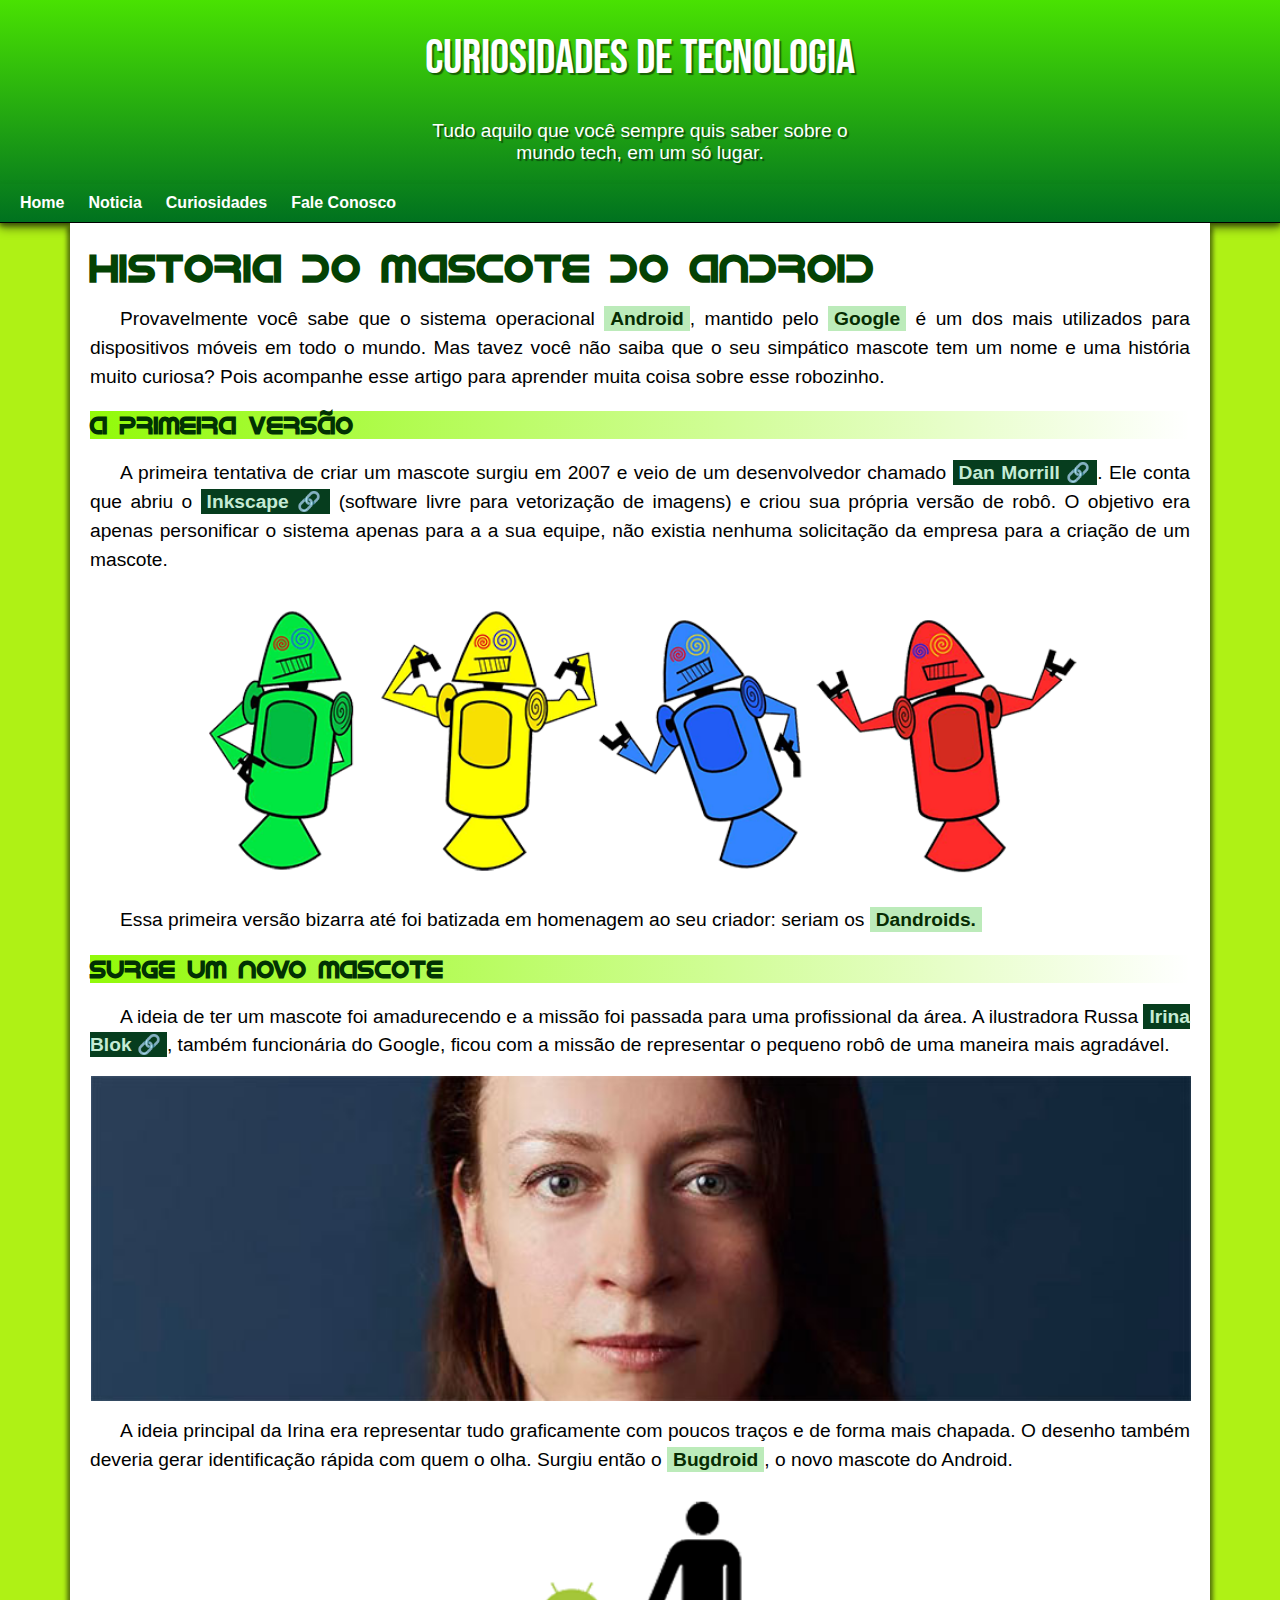
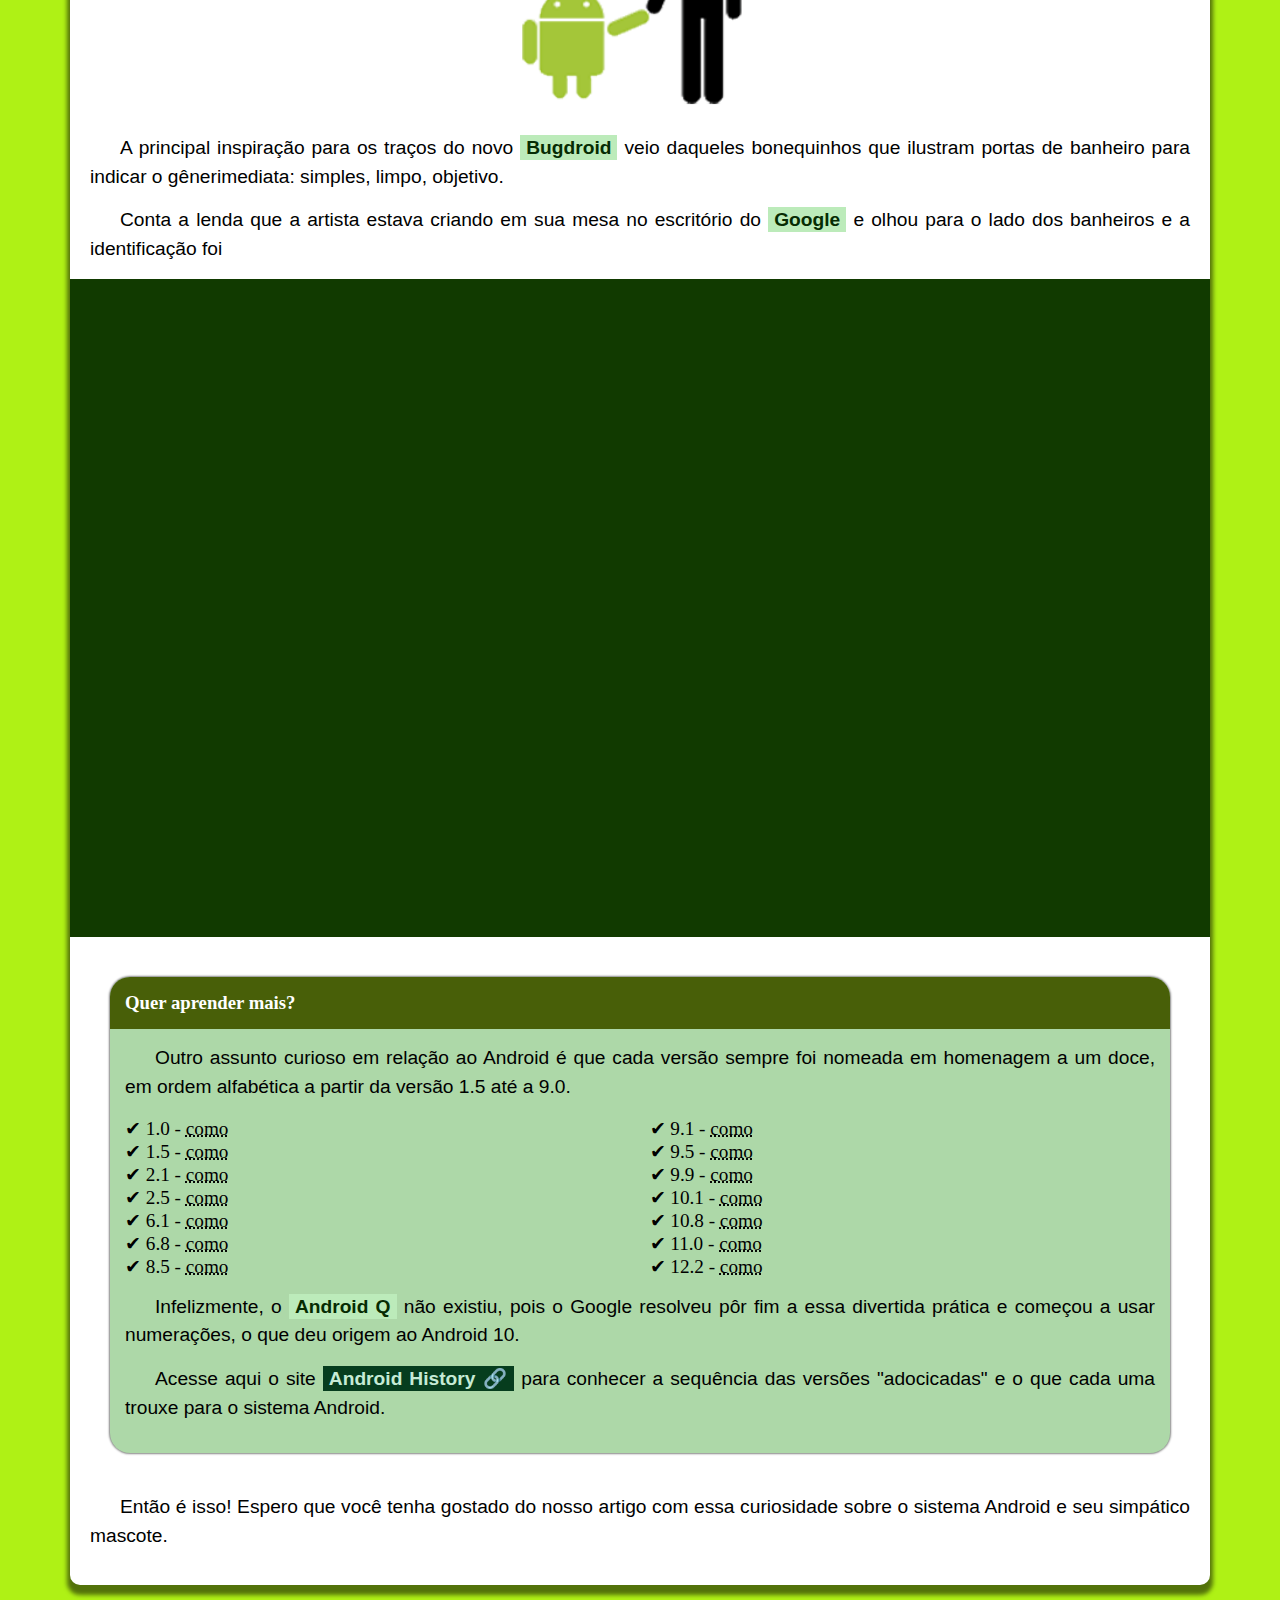
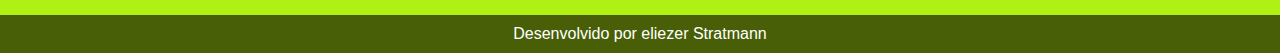
==== index.html @ e35d63eb "Renomear" ====
<!DOCTYPE html>
<html lang="pt-br">
<head>
    <meta charset="UTF-8">
    <meta name="viewport" content="width=device-width, initial-scale=1.0">
    <link rel="stylesheet" href="/style/style.css">
    <link rel="shortcut icon" href="./img/favicon.ico" type="image/x-icon">
    <title>tech</title>
</head>
<body>
    <header>
        <h1>Curiosidades de tecnologia</h1>
        <p>Tudo aquilo que você sempre quis saber sobre o mundo tech, em um só lugar.</p>
        <nav>
            <a href="#">Home</a>
            <a href="#">Noticia</a>
            <a href="#">Curiosidades</a>
            <a href="#">Fale Conosco</a>
        </nav>
    </header>
    <main>
        <article>
            <div>
                <h1>HISTORIA DO MASCOTE DO ANDROID</h1>
                <P>Provavelmente você sabe que o sistema operacional <strong>Android</strong>, mantido pelo <strong>Google</strong> é um dos mais utilizados para dispositivos móveis em todo o mundo. Mas tavez você não saiba que o seu simpático mascote tem um nome e uma história muito curiosa? Pois acompanhe esse artigo para aprender muita coisa sobre esse robozinho.</P>
                <h2>A primeira versão</h1>
                <p>A primeira tentativa de criar um mascote surgiu em 2007 e veio de um desenvolvedor chamado <a href="https://androidcommunity.com/dan-morrill-shows-us-the-android-mascot-that-almost-was-20130103/" target="_blank" class="externo">Dan Morrill</a>. Ele conta que abriu o <a href="https://inkscape.org/pt-br/ "target="_blank" class="externo">Inkscape</a> (software livre para vetorização de imagens) e criou sua própria versão de robô. O objetivo era apenas personificar o sistema apenas para a a sua equipe, não existia nenhuma solicitação da empresa para a criação de um mascote.</p>
                <picture class="img">
                    <source media="(max-width: 600px )" srcset="/img/dan-droids-pq.png">
                    <img src="./img/dan-droids.png" class="img-droid" alt="imagem">
                </picture>
                <p>Essa primeira versão bizarra até foi batizada em homenagem ao seu criador: seriam os <strong>Dandroids.</strong></p>
            </div>
                <div class="space">
                    <h2>Surge um novo mascote</h2>
                    <p>A ideia de ter um mascote foi amadurecendo e a missão foi passada para uma profissional da área. A ilustradora Russa <a href="https://en.wikipedia.org/wiki/Irina_Blok" target="_blank" class="externo">Irina Blok</a>, também funcionária do Google, ficou com a missão de representar o pequeno robô de uma maneira mais agradável.</p>
                    <picture class="picture">
                        <source media="(max-width: 600px )" srcset="img/irina-blok-pq.jpg" width="500px">
                        <img src="./img/irina-blok.jpg" alt="img" width="600px">
                    </picture>
                </div>
            <div class="space">
                <p>A ideia principal da Irina era representar tudo graficamente com poucos traços e de forma mais chapada. O desenho também deveria gerar identificação rápida com quem o olha. Surgiu então o <strong>Bugdroid</strong>, o novo mascote do Android.</p>
                <div class="img">
                    <img src="./img/bugdroid.png" class="pequena" alt="img">
                </div>
            </div>
            <div class="border">
                <p>A principal inspiração para os traços do novo <strong>Bugdroid</strong> veio daqueles bonequinhos que ilustram portas de banheiro para indicar o gênerimediata: simples, limpo, objetivo.
                </p>
                <p>Conta a lenda que a artista estava criando em sua mesa no escritório do <strong>Google</strong> e olhou para o lado dos banheiros e a identificação foi</p>
            </div>
                <div class="vidio">
                    <iframe width="780" height="501" src="https://www.youtube.com/embed/w448tl4gTqI?si=ihu7008INEs1nd9m" title="YouTube video player" frameborder="0" allow="accelerometer; autoplay; clipboard-write; encrypted-media; gyroscope; picture-in-picture; web-share" referrerpolicy="strict-origin-when-cross-origin" allowfullscreen></iframe>
                </div>
            <aside>
                <h3 class="subtitulo">Quer aprender mais?</h3>
                <p>Outro assunto curioso em relação ao Android é que cada versão sempre foi nomeada em homenagem a um doce, em ordem alfabética a partir da versão 1.5 até a 9.0.</p>
                            <ul>
                                <li>1.0 - <abbr title="como">como</abbr></li>
                                <li>1.5 - <abbr title="como">como</abbr></li>
                                <li>2.1 - <abbr title="como">como</abbr></li>
                                <li>2.5 - <abbr title="como">como</abbr></li>
                                <li>6.1 - <abbr title="como">como</abbr></li>
                                <li>6.8 - <abbr title="como">como</abbr></li>
                                <li>8.5 - <abbr title="como">como</abbr></li>
                                <li>9.1 - <abbr title="Fale">como</abbr></li>
                                <li>9.5 - <abbr title="Porque">como</abbr></li>
                                <li>9.9 - <abbr title="como">como</abbr></li>
                                <li>10.1 - <abbr title="como">como</abbr></li>
                                <li>10.8 - <abbr title="como">como</abbr></li>
                                <li>11.0 - <abbr title="como"> como</abbr></li>
                                <li>12.2 - <abbr title="FelePH">como</abbr></li>
                            </ul>
                <p> Infelizmente, o <strong>Android Q</strong> não existiu, pois o Google resolveu pôr fim a essa divertida prática e começou a usar numerações, o que deu origem ao Android 10.</p>
                <p>Acesse aqui o site <a href="https://www.android.com/intl/en_uk/what-is-android/" target="_blank" class="externo">Android History</a> para conhecer a sequência das versões "adocicadas" e o que cada uma trouxe para o sistema Android.</p>
            </aside>
                <p>Então é isso! Espero que você tenha gostado do nosso artigo com essa curiosidade sobre o sistema Android e seu simpático mascote.</p>
        </article>
    </main>
    <footer>
            <p> Desenvolvido por eliezer Stratmann</p>
    </footer>
</body>
</html>
---- style/style.css ----
@charset "UTF-8";


@import url('https://fonts.googleapis.com/css2?family=Bebas+Neue&display=swap');


@font-face {
    font-family: 'idroid';
    src: url(../fontes/idroid.otf);
    font-weight: normal;
}


body {
    background-color: rgb(175, 241, 21);
}

:root {
    --cor1:#c5ebd5;
    --cor2:#83e1ad;
    --cor3:#3ddc84;
    --cor4:#2fa866;
    --cor5:#063d1e;

    --fonte-padrao: Arial, Verdana, Helvetica, sans-serif;
    --font-family: "Bebas Neue", sans-serif;
    --fonte-android: 'idroid', sans-serif;
}

main p {
    margin: 15px 0px;
    text-align: justify;
    text-indent: 30px;
    line-height: 1.5em;
    font-size: 1.2em;
    font-family: var(--fonte-padrao);
}

main strong {
    background-color: rgb(188, 235, 186);
    color: #062c02;
    padding: 2px 6px;
    font-weight: bolder;

}

main a {
    text-decoration: none;
    font-weight: bolder;
    color: var(--cor1);
    background-color: var(--cor5);
    padding: 2px 6px;
}

main a:hover {
    text-decoration: underline;
    color: var(--cor1);
}

a.externo::after{
    content: '\00a0\1F517';
}


* {
    margin: 0px;
    padding: 0px;

}

header {
    background-image:linear-gradient(to bottom, rgb(73, 226, 2), rgb(0, 114, 31));
    border-bottom: 1px solid rgb(0, 0, 0);
    box-shadow: 0px 2px 5px 1px rgba(0, 0, 0, 0.5);
    margin-bottom: 0px;

}

header > h1 {
    text-align: center;
    font-family: var(--font-family);
    font-weight: normal;
    font-size: 3em;
    color: #ffffff;
    height: 90px;
    padding-top: 30px;
    text-shadow: 2px 2px 1px rgba(0, 0, 0, 0.486);
}

header > p {
    text-align: center;
    font-family: var(--fonte-padrao);
    color: #ffffff;
    max-width: 430px;
    font-size: 1.2em;
    margin: auto;
    padding-left: 10px;
    padding-right: 10px;
    padding-bottom: 20px;
    text-shadow: 2px 2px 1px rgba(0, 0, 0, 0.486);
    

}
nav {
    padding: 10px;
    box-shadow: 0px 7px 9px rgba(0, 0, 0, 0.356);


}

nav > a {
    color: #ffffff;
    padding: 10px;
    border-radius: 5px;
    text-decoration: none;
    font-weight: bold;
    font-family: var(--fonte-padrao);
    transition-duration: 500ms;

    
}

nav >  a:hover {
    background-color: #35c475;
    color: #063d1e;
}

main {
    background-color: #ffffff;
    min-height: 300px;
    max-width: 1100px;
    margin: auto;
    margin-bottom: 30px;
    padding: 20px;
    box-shadow: 0px 7px 4px 3px rgba(0, 0, 0, 0.527);
    border-bottom-right-radius: 10px;
    border-bottom-left-radius: 10px;
}

main img {
    width: 100% ;
    padding: 1px;
    display: block;
}


main h1 {
    font-family: var(--fonte-android);
    color: #044204;
    font-weight: bolder;
    font-size: 2.5em;
    
}


main h2 {
    background-image:linear-gradient(to right, #8efa00f6, transparent);
    margin: 20px 0px 20px 0px;
    color: #013103;
    font-size: 1.5em;
    font-family: var(--fonte-android)
}


main img.img-droid {
    max-width: 900px;
    display: block;
    margin: auto;
}

main img.pequena {
    max-width: 350px;
    display: block;
    margin: auto;
}

div.vidio {
    text-align: center;
    padding: 20px 20px 20px 20px;
    padding-bottom: 58% ;
    margin: 0px -20px;
    background-color: rgb(17, 58, 0);
    position: relative;
 
}

div.vidio > iframe {
    position: absolute;
    top: 5%;
    left: 5%;
    width: 90%;
    height: 90%;
}

aside {
    background-color: rgb(173, 216, 168);
    padding: 15px;
    margin: 40px 20px;
    font-size: 16px;
    border-radius: 20px;
    border-top: 20px; 
    box-shadow:0px 0px 2px 1px rgba(0, 0, 0, 0.479);

}

aside > ul {
    list-style-type: '\2714\00a0';
    list-style-position: inside;
    columns: 2;
    font-size: 1.2em;
}

aside h3 {
        background-color: #485f08;
        border-radius: 20px 20px 0px 0px ;
        color:#ffffff;
        padding: 15px;
        margin: -15px -15px 0px -15px;
        
        
}


section {
    padding: 0px 20px 20px 20px;
}

footer {
    background-color: #485f08;
    padding: 10px;
}

footer > p {
    color: #ffffff;
    font-family: var(--fonte-padrao);
    text-align: center;
    font-weight: 400;
    font-size: 1em;
}
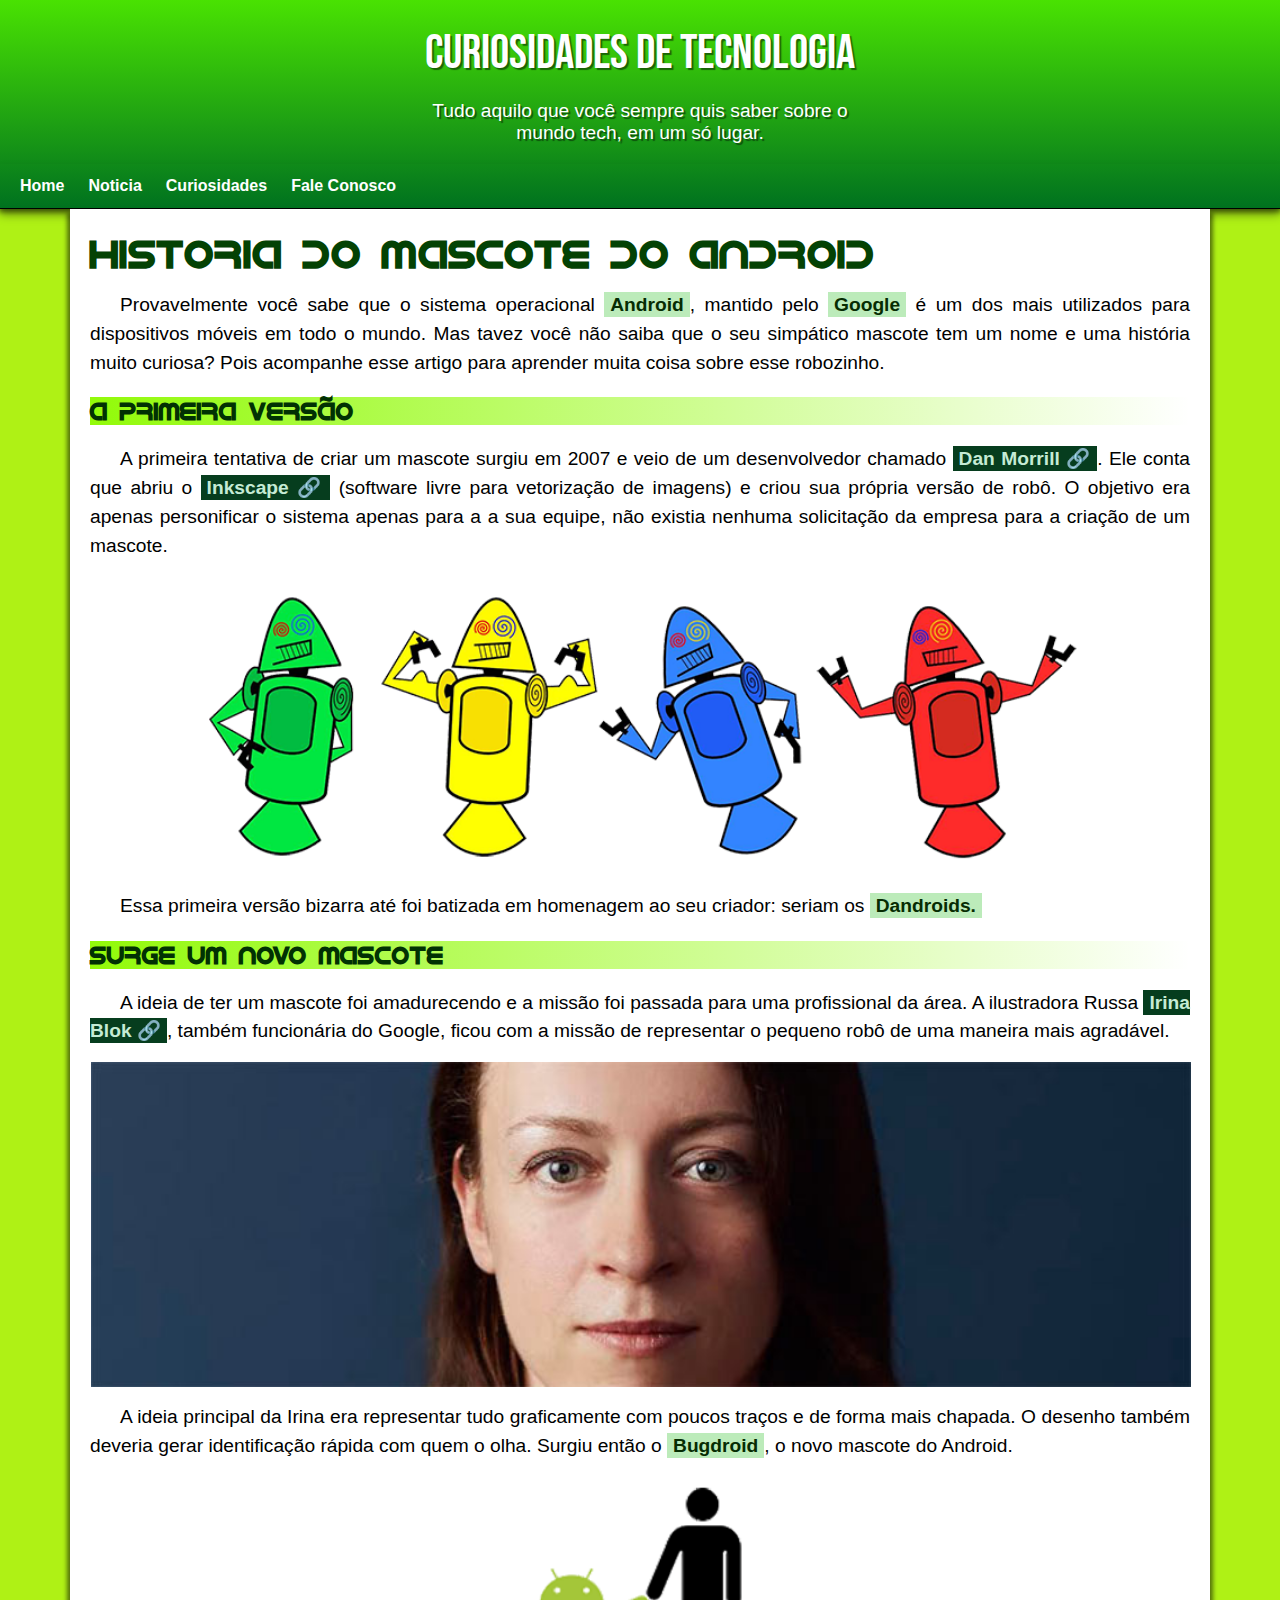
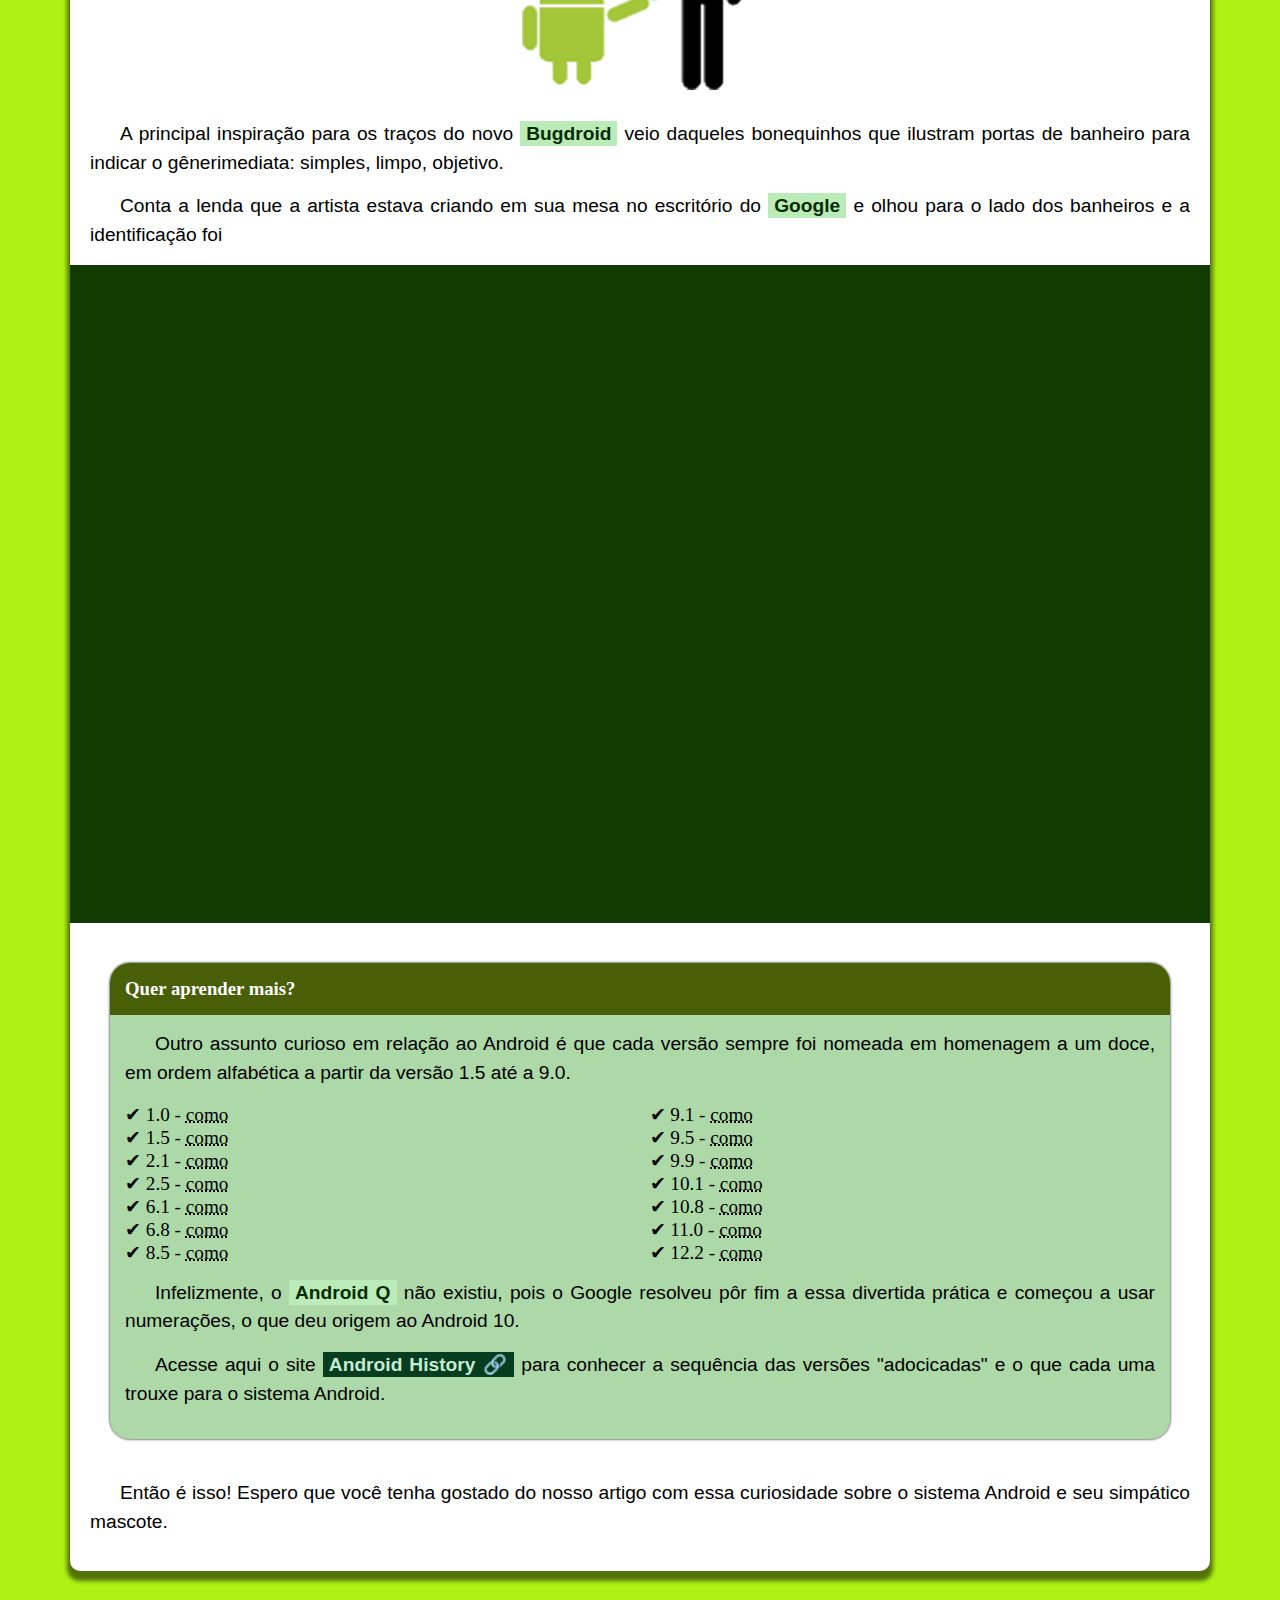
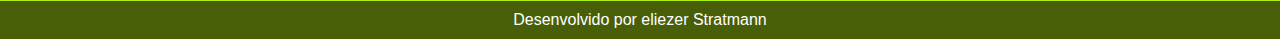
==== commit 3306b5c0: "Site Index" ====
--- a/index.html
+++ b/index.html
@@ -3,7 +3,7 @@
 <head>
     <meta charset="UTF-8">
     <meta name="viewport" content="width=device-width, initial-scale=1.0">
-    <link rel="stylesheet" href="/style/style.css">
+    <link rel="stylesheet" href="style/style.css">
     <link rel="shortcut icon" href="./img/favicon.ico" type="image/x-icon">
     <title>tech</title>
 </head>
@@ -26,8 +26,8 @@
                 <h2>A primeira versão</h1>
                 <p>A primeira tentativa de criar um mascote surgiu em 2007 e veio de um desenvolvedor chamado <a href="https://androidcommunity.com/dan-morrill-shows-us-the-android-mascot-that-almost-was-20130103/" target="_blank" class="externo">Dan Morrill</a>. Ele conta que abriu o <a href="https://inkscape.org/pt-br/ "target="_blank" class="externo">Inkscape</a> (software livre para vetorização de imagens) e criou sua própria versão de robô. O objetivo era apenas personificar o sistema apenas para a a sua equipe, não existia nenhuma solicitação da empresa para a criação de um mascote.</p>
                 <picture class="img">
-                    <source media="(max-width: 600px )" srcset="/img/dan-droids-pq.png">
-                    <img src="./img/dan-droids.png" class="img-droid" alt="imagem">
+                    <source media="(max-width: 600px )" srcset="img/dan-droids-pq.png">
+                    <img src="img/dan-droids.png" class="img-droid" alt="imagem">
                 </picture>
                 <p>Essa primeira versão bizarra até foi batizada em homenagem ao seu criador: seriam os <strong>Dandroids.</strong></p>
             </div>
--- a/style/style.css
+++ b/style/style.css
@@ -83,7 +83,9 @@
     font-size: 3em;
     color: #ffffff;
     height: 90px;
+    line-height: 1em;
     padding-top: 30px;
+    padding-bottom: 30px;
     text-shadow: 2px 2px 1px rgba(0, 0, 0, 0.486);
 }
 
@@ -94,6 +96,7 @@
     max-width: 430px;
     font-size: 1.2em;
     margin: auto;
+    margin-top: -50px;
     padding-left: 10px;
     padding-right: 10px;
     padding-bottom: 20px;
@@ -114,6 +117,7 @@
     border-radius: 5px;
     text-decoration: none;
     font-weight: bold;
+    line-height: 1.5em;
     font-family: var(--fonte-padrao);
     transition-duration: 500ms;
 
